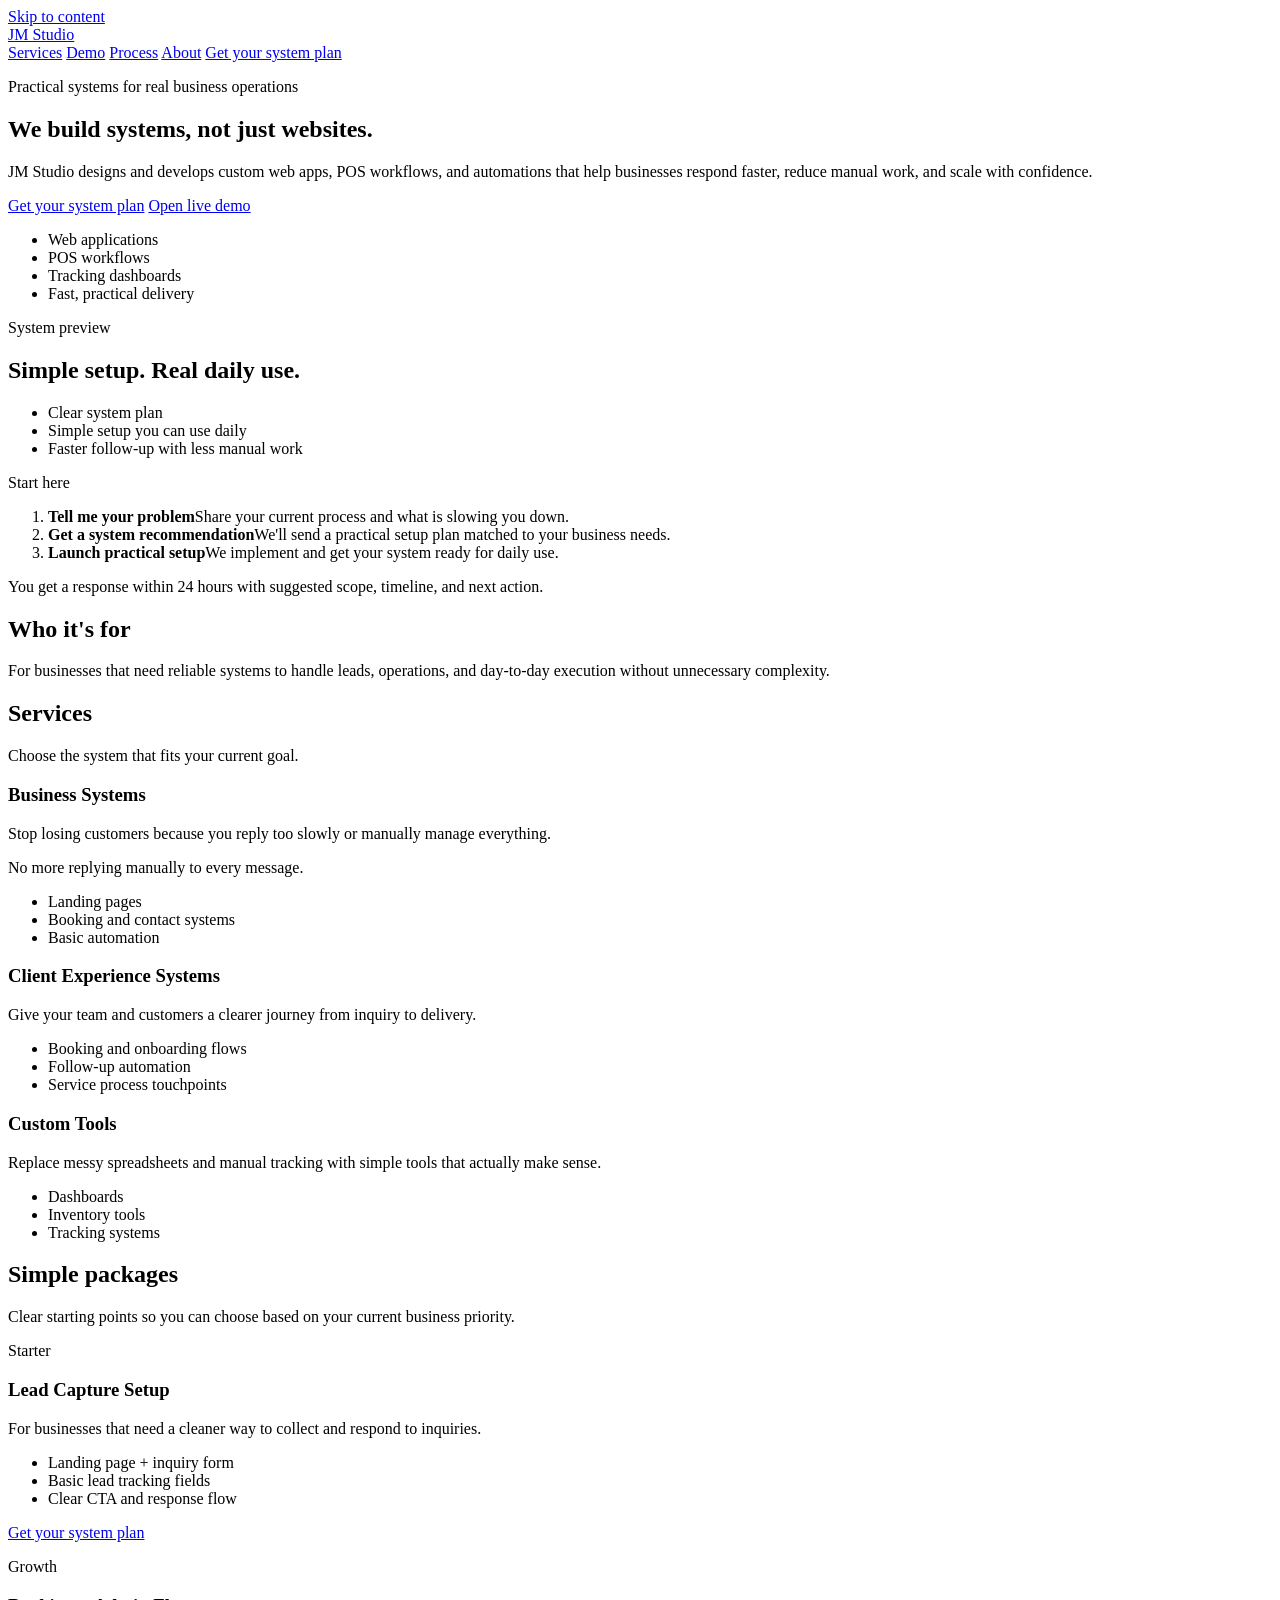
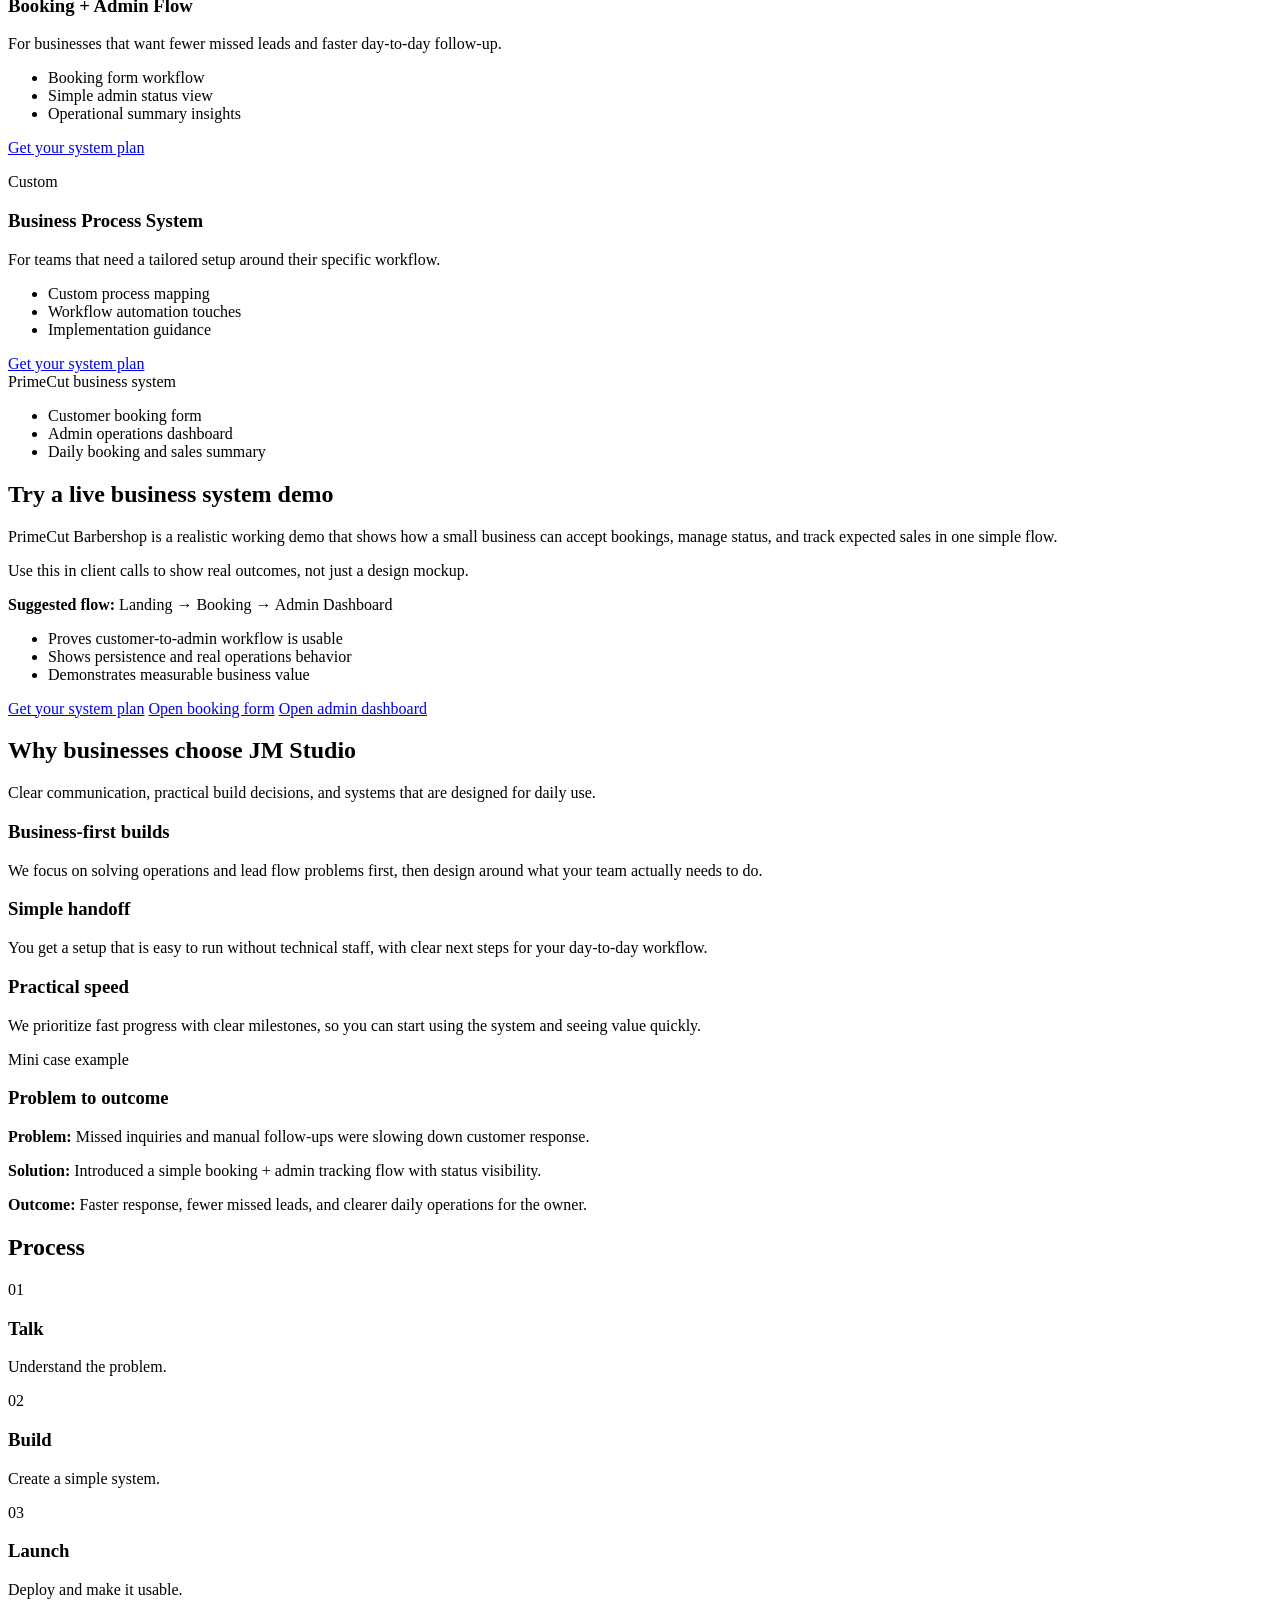
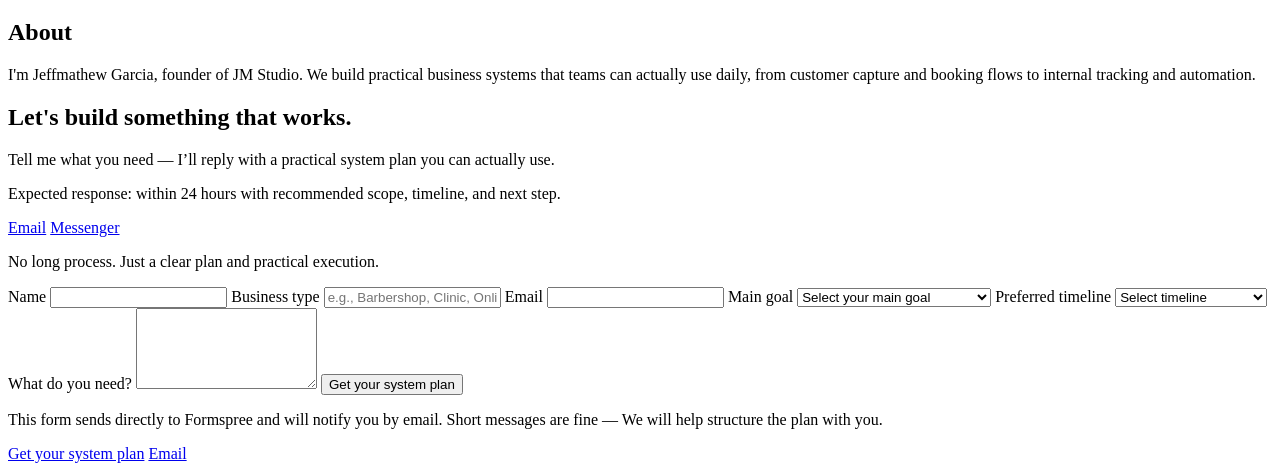
==== index.html @ 3ea0deb8 "Set up initial structure for JM Studio site" ====
<!doctype html>
<html lang="en">
<head>
  <meta charset="utf-8">
  <meta name="viewport" content="width=device-width, initial-scale=1">
  <meta name="description" content="JM Studio builds practical web systems, POS workflows, and automation tools for growing businesses.">
  <meta name="robots" content="index,follow">
  <meta name="author" content="Jeffmathew Garcia">
  <meta name="theme-color" content="#0f172a">
  <link rel="canonical" href="https://jmstudiodev.netlify.app/">
  <meta property="og:type" content="website">
  <meta property="og:site_name" content="JM Studio">
  <meta property="og:title" content="JM Studio | Systems That Scale With Your Business">
  <meta property="og:description" content="Practical web systems, POS workflows, and automation tools for growing businesses.">
  <meta property="og:url" content="https://jmstudiodev.netlify.app/">
  <meta name="twitter:card" content="summary_large_image">
  <meta name="twitter:title" content="JM Studio | Systems That Scale With Your Business">
  <meta name="twitter:description" content="Practical web systems, POS workflows, and automation tools for growing businesses.">
  <meta name="twitter:url" content="https://jmstudiodev.netlify.app/">
  <title>JM Studio | Systems That Scale With Your Business</title>
  <link rel="preconnect" href="https://fonts.googleapis.com">
  <link rel="preconnect" href="https://fonts.gstatic.com" crossorigin>
  <link href="https://fonts.googleapis.com/css2?family=Inter:wght@400;500;600;700;800&display=swap" rel="stylesheet">
  <link rel="stylesheet" href="assets/css/styles.css">
</head>
<body>
  <a class="skip-link" href="#main-content">Skip to content</a>

  <header class="site-header" id="top">
    <div class="container nav-wrap">
      <a class="brand" href="#top" aria-label="JM Studio home">JM Studio</a>
      <nav class="main-nav" aria-label="Main navigation">
        <a href="#services">Services</a>
        <a href="#demo">Demo</a>
        <a href="#process">Process</a>
        <a href="#about">About</a>
        <a href="#contact" class="btn btn-small">Get your system plan</a>
      </nav>
    </div>
  </header>

  <main id="main-content">
    <section class="hero section">
      <div class="container hero-grid hero-emphasis">
        <div class="hero-copy reveal">
          <p class="eyebrow">Practical systems for real business operations</p>
          <h1>We build systems, not just websites.</h1>
          <p class="lead">JM Studio designs and develops custom web apps, POS workflows, and automations that help businesses respond faster, reduce manual work, and scale with confidence.</p>
          <div class="hero-actions">
            <a href="#contact" class="btn">Get your system plan</a>
            <a href="primecut-demo/index.html?src=hero_demo" class="btn btn-ghost">Open live demo</a>
          </div>
          <ul class="trust-strip" aria-label="Core delivery strengths">
            <li>Web applications</li>
            <li>POS workflows</li>
            <li>Tracking dashboards</li>
            <li>Fast, practical delivery</li>
          </ul>
        </div>
        <aside class="hero-note reveal" aria-label="Business system preview">
          <p class="panel-label">System preview</p>
          <h2>Simple setup. Real daily use.</h2>
          <div class="mock-window">
            <span class="dot"></span>
            <span class="dot"></span>
            <span class="dot"></span>
            <div class="mock-row"></div>
            <div class="mock-row short"></div>
            <div class="mock-grid">
              <div></div>
              <div></div>
              <div></div>
            </div>
          </div>
          <ul>
            <li>Clear system plan</li>
            <li>Simple setup you can use daily</li>
            <li>Faster follow-up with less manual work</li>
          </ul>
        </aside>
      </div>
    </section>

    <section class="section start-strip-section">
      <div class="container">
        <div class="start-strip reveal" aria-label="Start here conversion flow">
          <p class="panel-label">Start here</p>
          <ol class="start-steps">
            <li><strong>Tell me your problem</strong><span>Share your current process and what is slowing you down.</span></li>
            <li><strong>Get a system recommendation</strong><span>We&apos;ll send a practical setup plan matched to your business needs.</span></li>
            <li><strong>Launch practical setup</strong><span>We implement and get your system ready for daily use.</span></li>
          </ol>
          <p class="start-note">You get a response within 24 hours with suggested scope, timeline, and next action.</p>
        </div>
      </div>
    </section>

    <section class="section muted reveal" id="who-for">
      <div class="container narrow">
        <h2>Who it&apos;s for</h2>
        <p>For businesses that need reliable systems to handle leads, operations, and day-to-day execution without unnecessary complexity.</p>
      </div>
    </section>

    <section class="section" id="services">
      <div class="container">
        <h2 class="section-title reveal">Services</h2>
        <p class="section-intro reveal">Choose the system that fits your current goal.</p>
        <div class="card-grid">
          <article class="card reveal">
            <h3>Business Systems</h3>
            <p>Stop losing customers because you reply too slowly or manually manage everything.</p>
            <p>No more replying manually to every message.</p>
            <ul>
              <li>Landing pages</li>
              <li>Booking and contact systems</li>
              <li>Basic automation</li>
            </ul>
          </article>
          <article class="card reveal">
            <h3>Client Experience Systems</h3>
            <p>Give your team and customers a clearer journey from inquiry to delivery.</p>
            <ul>
              <li>Booking and onboarding flows</li>
              <li>Follow-up automation</li>
              <li>Service process touchpoints</li>
            </ul>
          </article>
          <article class="card reveal">
            <h3>Custom Tools</h3>
            <p>Replace messy spreadsheets and manual tracking with simple tools that actually make sense.</p>
            <ul>
              <li>Dashboards</li>
              <li>Inventory tools</li>
              <li>Tracking systems</li>
            </ul>
          </article>
        </div>
      </div>
    </section>

    <section class="section muted" id="packages">
      <div class="container">
        <h2 class="section-title reveal">Simple packages</h2>
        <p class="section-intro reveal">Clear starting points so you can choose based on your current business priority.</p>
        <div class="package-grid">
          <article class="package-card reveal">
            <p class="panel-label">Starter</p>
            <h3>Lead Capture Setup</h3>
            <p class="package-desc">For businesses that need a cleaner way to collect and respond to inquiries.</p>
            <ul>
              <li>Landing page + inquiry form</li>
              <li>Basic lead tracking fields</li>
              <li>Clear CTA and response flow</li>
            </ul>
            <a href="#contact" class="btn btn-small">Get your system plan</a>
          </article>
          <article class="package-card package-featured reveal">
            <p class="panel-label">Growth</p>
            <h3>Booking + Admin Flow</h3>
            <p class="package-desc">For businesses that want fewer missed leads and faster day-to-day follow-up.</p>
            <ul>
              <li>Booking form workflow</li>
              <li>Simple admin status view</li>
              <li>Operational summary insights</li>
            </ul>
            <a href="#contact" class="btn btn-small">Get your system plan</a>
          </article>
          <article class="package-card reveal">
            <p class="panel-label">Custom</p>
            <h3>Business Process System</h3>
            <p class="package-desc">For teams that need a tailored setup around their specific workflow.</p>
            <ul>
              <li>Custom process mapping</li>
              <li>Workflow automation touches</li>
              <li>Implementation guidance</li>
            </ul>
            <a href="#contact" class="btn btn-small">Get your system plan</a>
          </article>
        </div>
      </div>
    </section>

    <section class="section muted" id="demo">
      <div class="container demo-wrap reveal">
        <div class="demo-media" role="img" aria-label="PrimeCut Barbershop demo system preview">
          <div class="demo-top">
            <span></span>
            <span></span>
            <span></span>
          </div>
          <span>PrimeCut business system</span>
          <ul class="demo-points">
            <li>Customer booking form</li>
            <li>Admin operations dashboard</li>
            <li>Daily booking and sales summary</li>
          </ul>
        </div>
        <div class="demo-copy">
          <h2>Try a live business system demo</h2>
          <p>PrimeCut Barbershop is a realistic working demo that shows how a small business can accept bookings, manage status, and track expected sales in one simple flow.</p>
          <p class="demo-caption">Use this in client calls to show real outcomes, not just a design mockup.</p>
          <p class="demo-flow"><strong>Suggested flow:</strong> Landing &rarr; Booking &rarr; Admin Dashboard</p>
          <ul class="demo-proves">
            <li>Proves customer-to-admin workflow is usable</li>
            <li>Shows persistence and real operations behavior</li>
            <li>Demonstrates measurable business value</li>
          </ul>
          <div class="demo-actions">
            <a href="index.html?src=demo_section#contact" class="btn btn-small">Get your system plan</a>
            <a href="primecut-demo/booking.html?src=demo_section" class="btn btn-small btn-ghost">Open booking form</a>
            <a href="primecut-demo/admin.html?src=demo_section" class="btn btn-small btn-ghost">Open admin dashboard</a>
          </div>
        </div>
      </div>
    </section>

    <section class="section" id="credibility">
      <div class="container">
        <h2 class="section-title reveal">Why businesses choose JM Studio</h2>
        <p class="section-intro reveal">Clear communication, practical build decisions, and systems that are designed for daily use.</p>
        <div class="proof-grid">
          <article class="proof-card reveal">
            <h3>Business-first builds</h3>
            <p>We focus on solving operations and lead flow problems first, then design around what your team actually needs to do.</p>
          </article>
          <article class="proof-card reveal">
            <h3>Simple handoff</h3>
            <p>You get a setup that is easy to run without technical staff, with clear next steps for your day-to-day workflow.</p>
          </article>
          <article class="proof-card reveal">
            <h3>Practical speed</h3>
            <p>We prioritize fast progress with clear milestones, so you can start using the system and seeing value quickly.</p>
          </article>
        </div>
        <article class="case-block reveal" aria-label="Mini case-style example">
          <p class="panel-label">Mini case example</p>
          <h3>Problem to outcome</h3>
          <p><strong>Problem:</strong> Missed inquiries and manual follow-ups were slowing down customer response.</p>
          <p><strong>Solution:</strong> Introduced a simple booking + admin tracking flow with status visibility.</p>
          <p><strong>Outcome:</strong> Faster response, fewer missed leads, and clearer daily operations for the owner.</p>
        </article>
      </div>
    </section>

    <section class="section" id="process">
      <div class="container">
        <h2 class="section-title reveal">Process</h2>
        <div class="step-grid">
          <article class="step reveal">
            <span class="step-num">01</span>
            <h3>Talk</h3>
            <p>Understand the problem.</p>
          </article>
          <article class="step reveal">
            <span class="step-num">02</span>
            <h3>Build</h3>
            <p>Create a simple system.</p>
          </article>
          <article class="step reveal">
            <span class="step-num">03</span>
            <h3>Launch</h3>
            <p>Deploy and make it usable.</p>
          </article>
        </div>
      </div>
    </section>

    <section class="section muted reveal" id="about">
      <div class="container narrow">
        <h2>About</h2>
        <p>I&apos;m Jeffmathew Garcia, founder of JM Studio. We build practical business systems that teams can actually use daily, from customer capture and booking flows to internal tracking and automation.</p>
      </div>
    </section>

    <section class="section cta-section" id="contact">
      <div class="container contact-wrap reveal">
        <div class="contact-copy">
          <h2>Let&apos;s build something that works.</h2>
          <p>Tell me what you need — I’ll reply with a practical system plan you can actually use.</p>
          <p class="response-note">Expected response: within 24 hours with recommended scope, timeline, and next step.</p>
          <div class="quick-links">
            <a href="mailto:jmstudiohq@gmail.com" class="quick-link">Email</a>
            <!-- Replace with your actual Messenger username if needed -->
            <a href="https://m.me/jepmachu" target="_blank" rel="noopener noreferrer" class="quick-link">Messenger</a>
          </div>
          <p class="contact-trust">No long process. Just a clear plan and practical execution.</p>
        </div>
        <form class="contact-form" action="https://formspree.io/f/mdayprkg" method="POST">
          <label for="name">Name</label>
          <input id="name" name="name" type="text" required>

          <label for="business-type">Business type</label>
          <input id="business-type" name="business_type" type="text" placeholder="e.g., Barbershop, Clinic, Online Store" required>

          <label for="email">Email</label>
          <input id="email" name="email" type="email" required>

          <label for="main-goal">Main goal</label>
          <select id="main-goal" name="main_goal" required>
            <option value="">Select your main goal</option>
            <option value="Get more bookings">Get more bookings</option>
            <option value="Faster follow-up">Faster follow-up</option>
            <option value="Track operations">Track operations</option>
            <option value="Need advice">Need advice on what to build</option>
          </select>

          <label for="timeline">Preferred timeline</label>
          <select id="timeline" name="preferred_timeline" required>
            <option value="">Select timeline</option>
            <option value="ASAP">ASAP</option>
            <option value="Within 2 weeks">Within 2 weeks</option>
            <option value="Within 1 month">Within 1 month</option>
            <option value="Just exploring">Just exploring for now</option>
          </select>

          <label for="message">What do you need?</label>
          <textarea id="message" name="message" rows="5" required></textarea>

          <input type="hidden" name="_subject" value="New website inquiry from JM Studio">
          <input type="hidden" name="lead_source" value="website_main">
          <input type="hidden" name="page_variant" value="conversion_quick_win_v1">
          <input type="hidden" name="referrer" id="referrer-field" value="">
          <input type="hidden" name="landing_path" id="landing-path-field" value="">
          <input type="hidden" name="campaign_source" id="campaign-source-field" value="">

          <button type="submit" class="btn">Get your system plan</button>
          <p class="form-note">This form sends directly to Formspree and will notify you by email. Short messages are fine — We will help structure the plan with you.</p>
        </form>
      </div>
    </section>
  </main>

  <div class="mobile-cta" aria-label="Quick contact actions">
    <a href="index.html?src=mobile_cta#contact" class="btn btn-small">Get your system plan</a>
    <a href="mailto:jmstudiohq@gmail.com" class="btn btn-small btn-ghost">Email</a>
  </div>

  <script src="assets/js/main.js"></script>
</body>
</html>
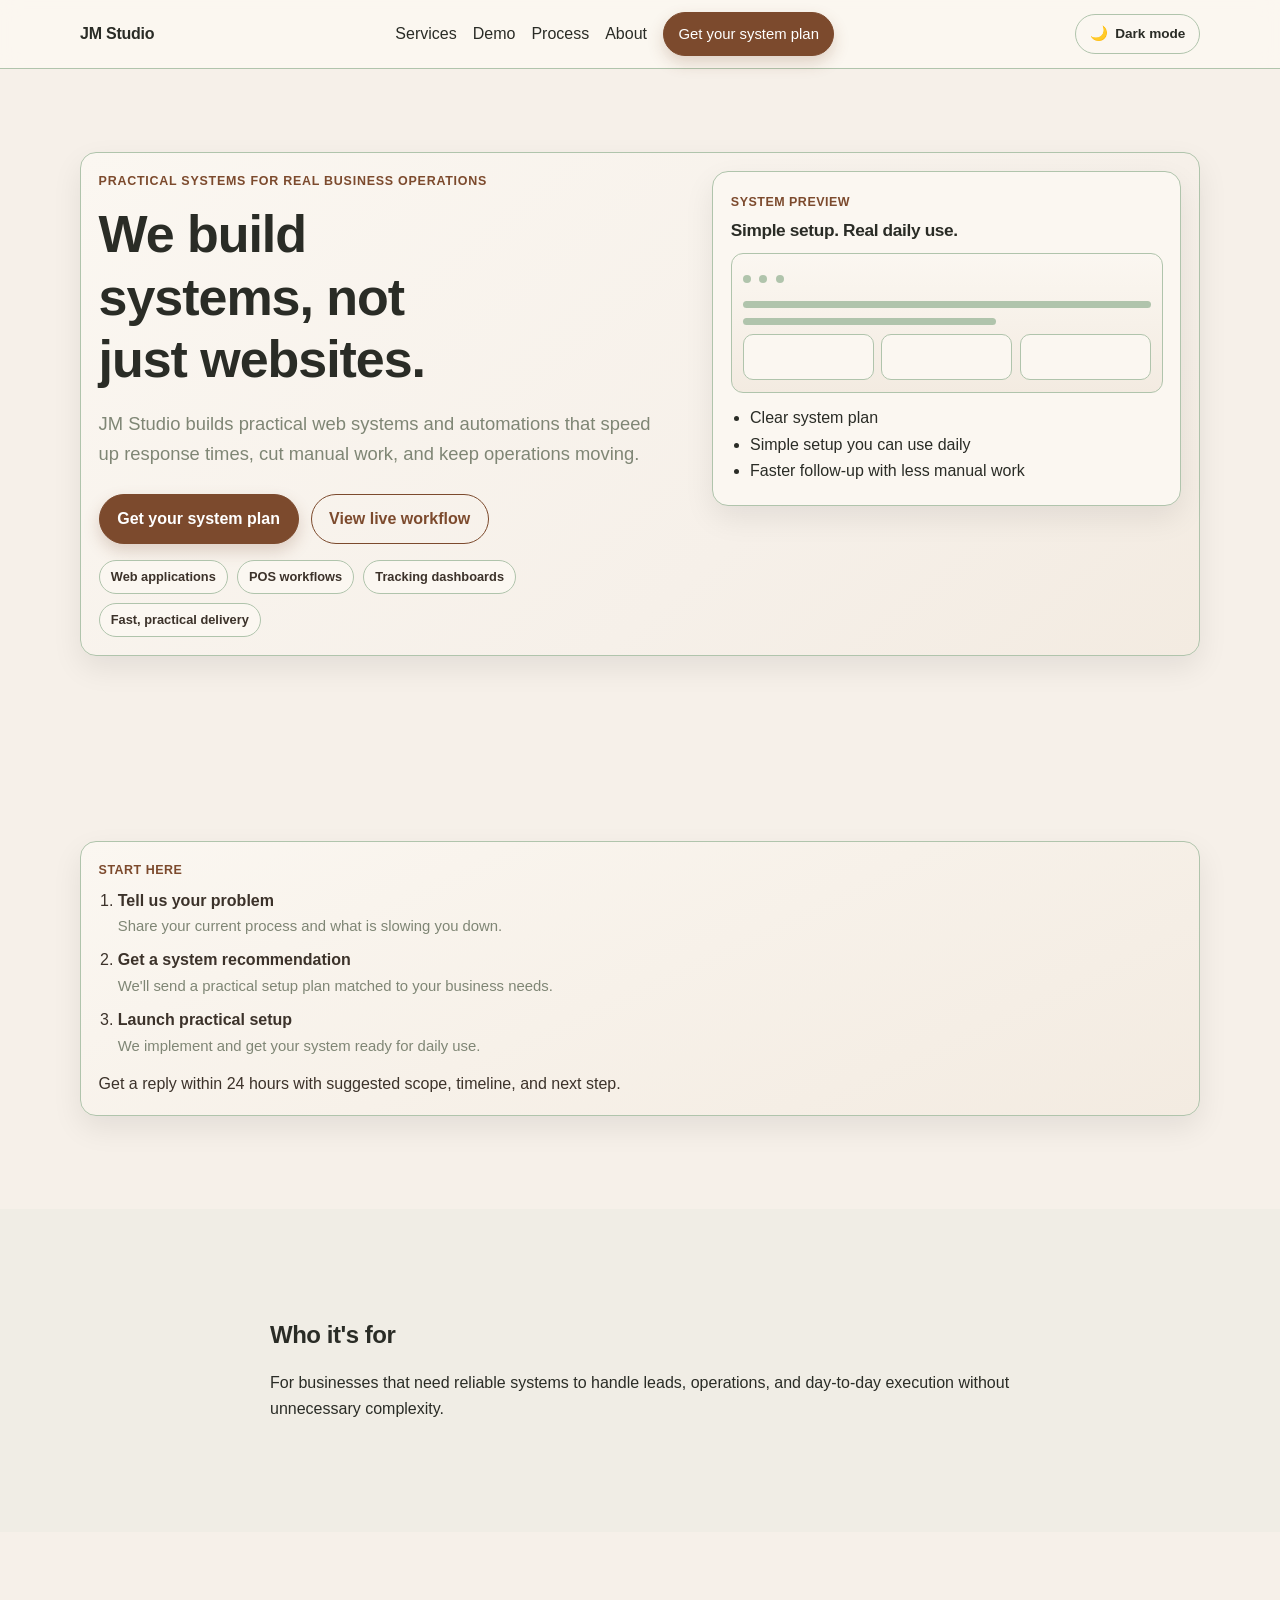
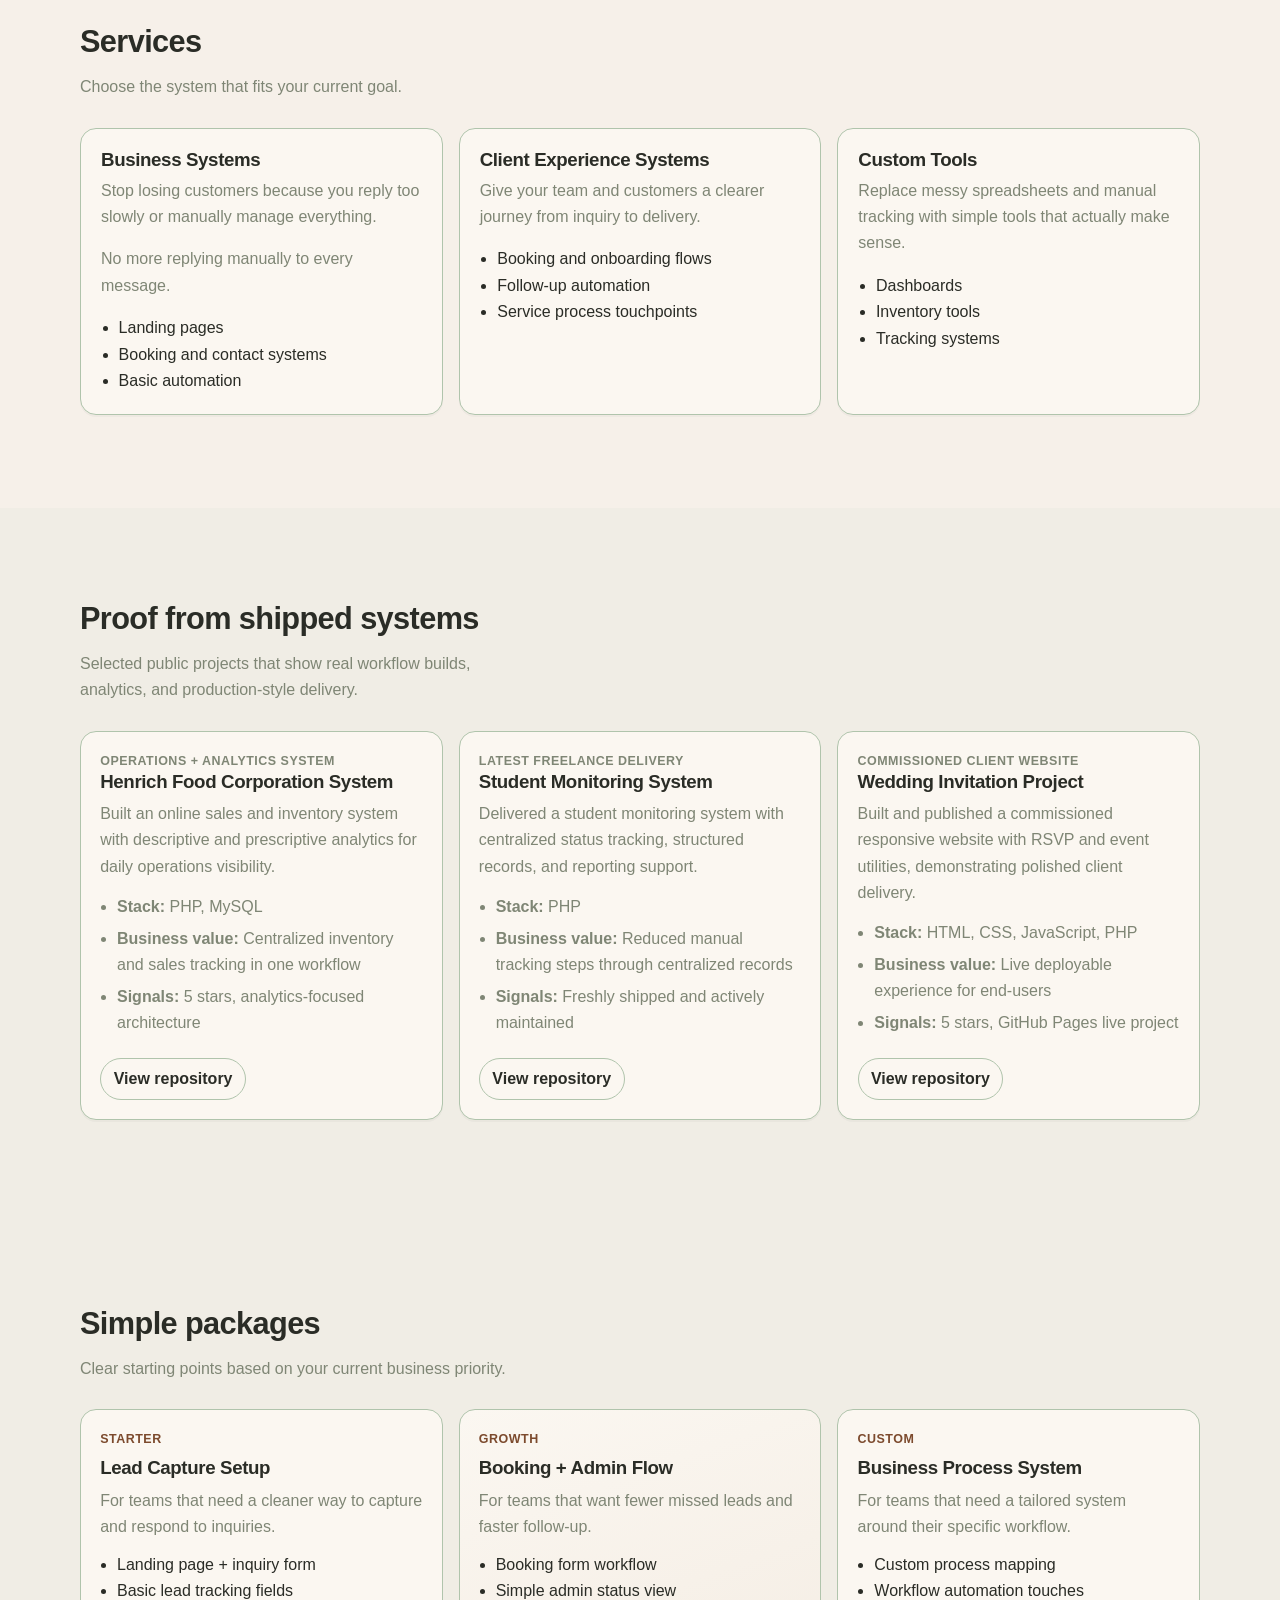
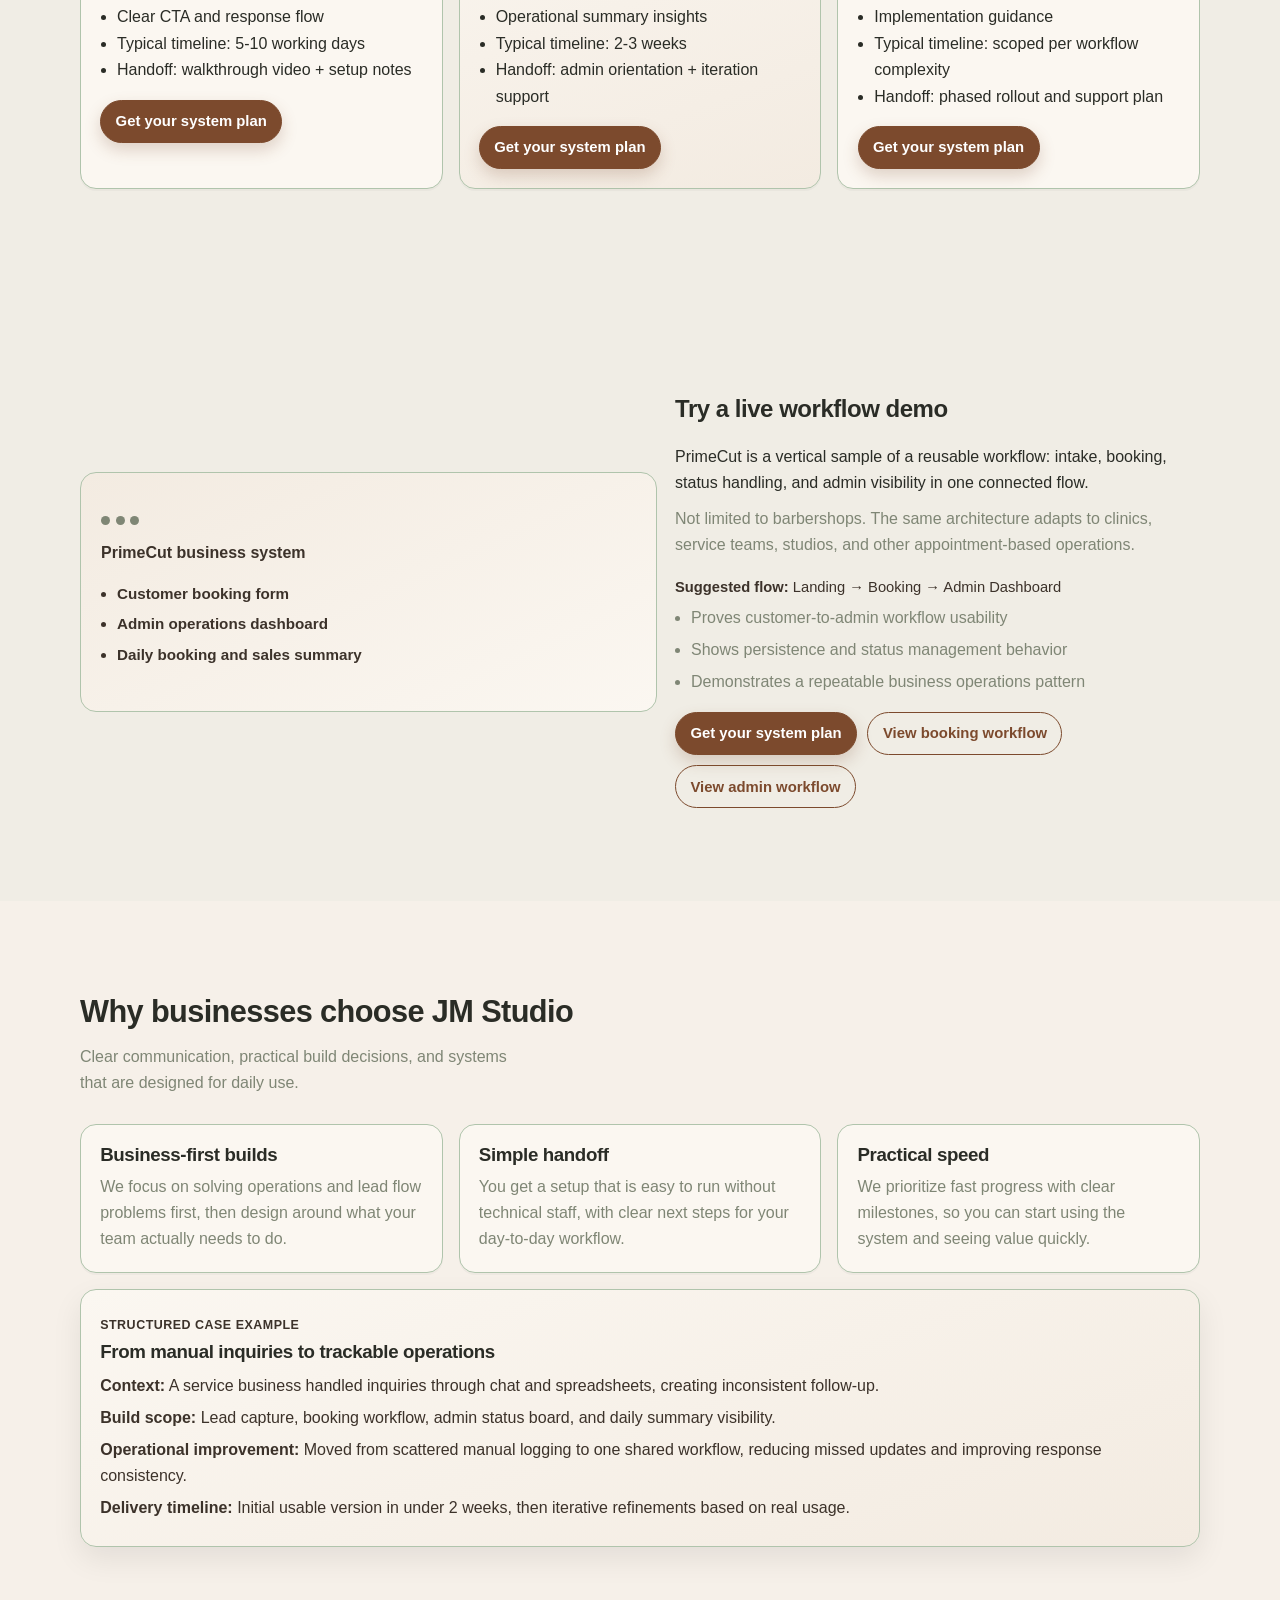
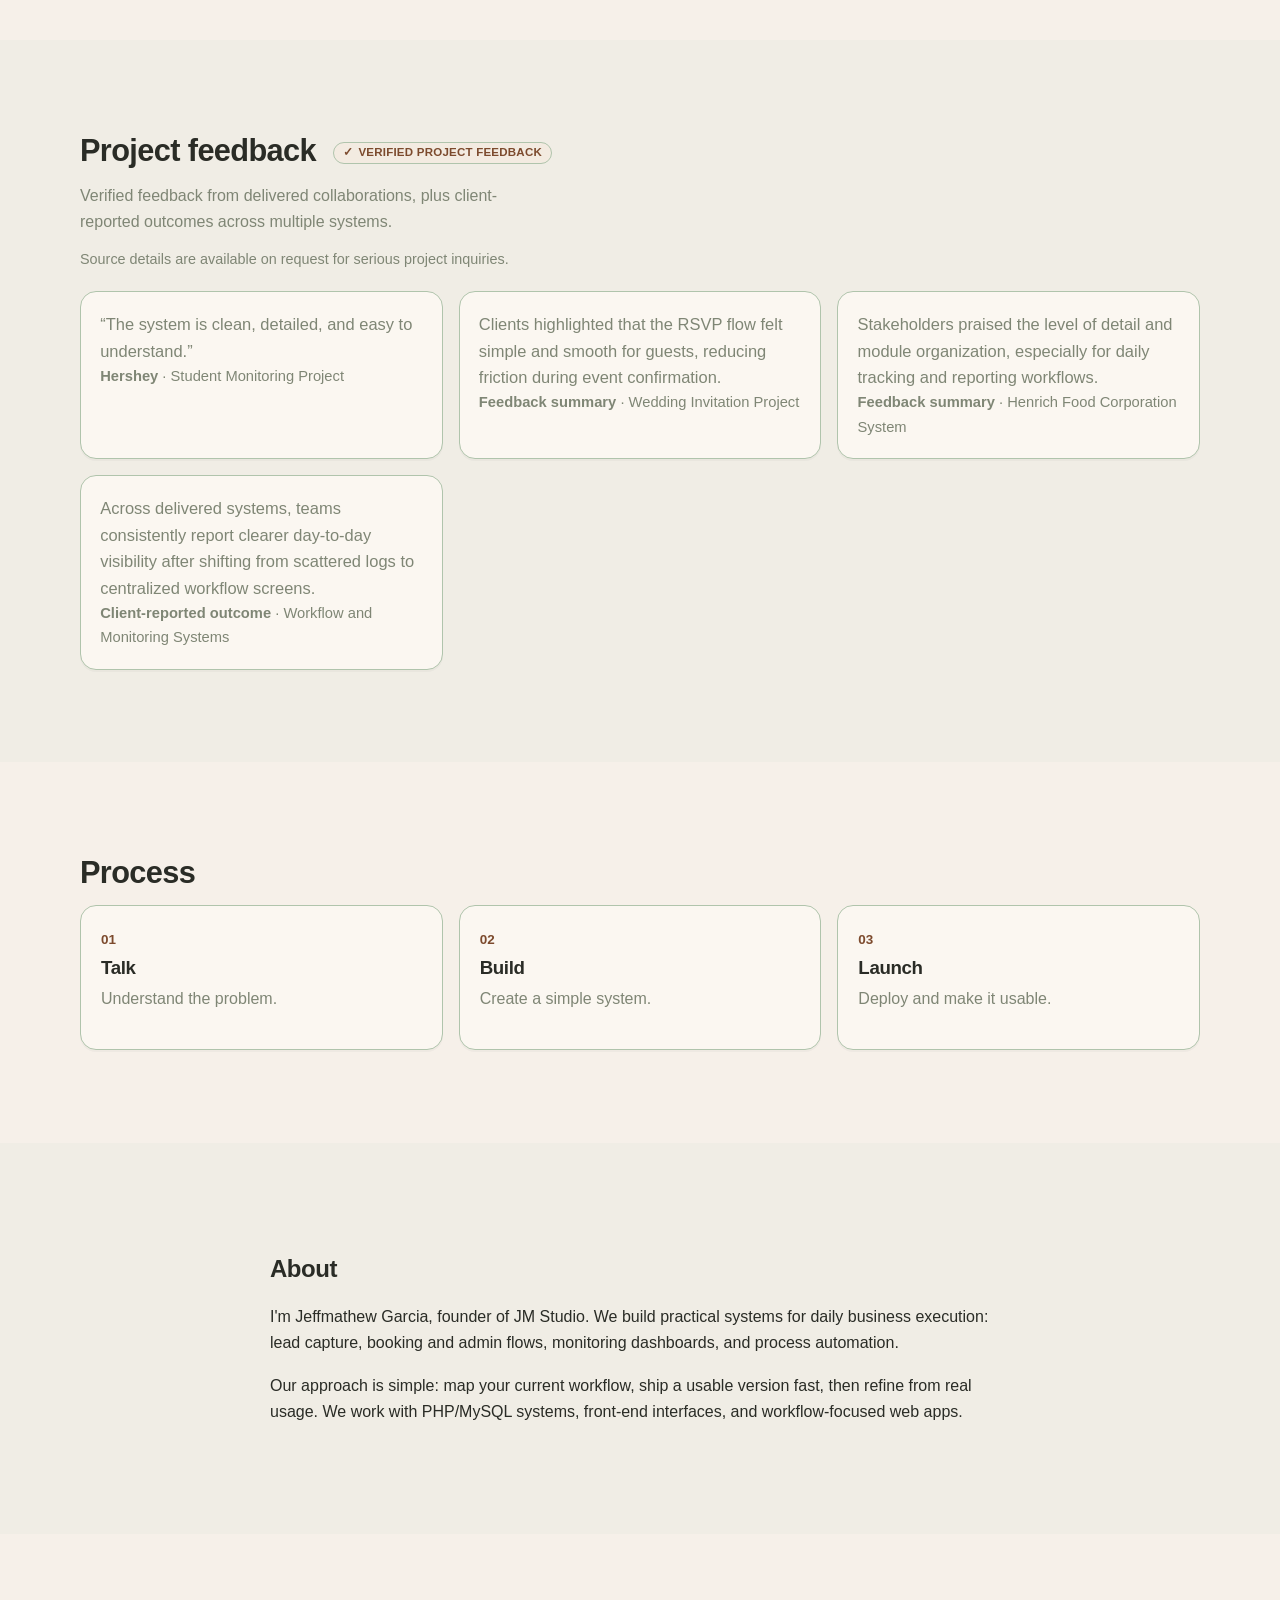
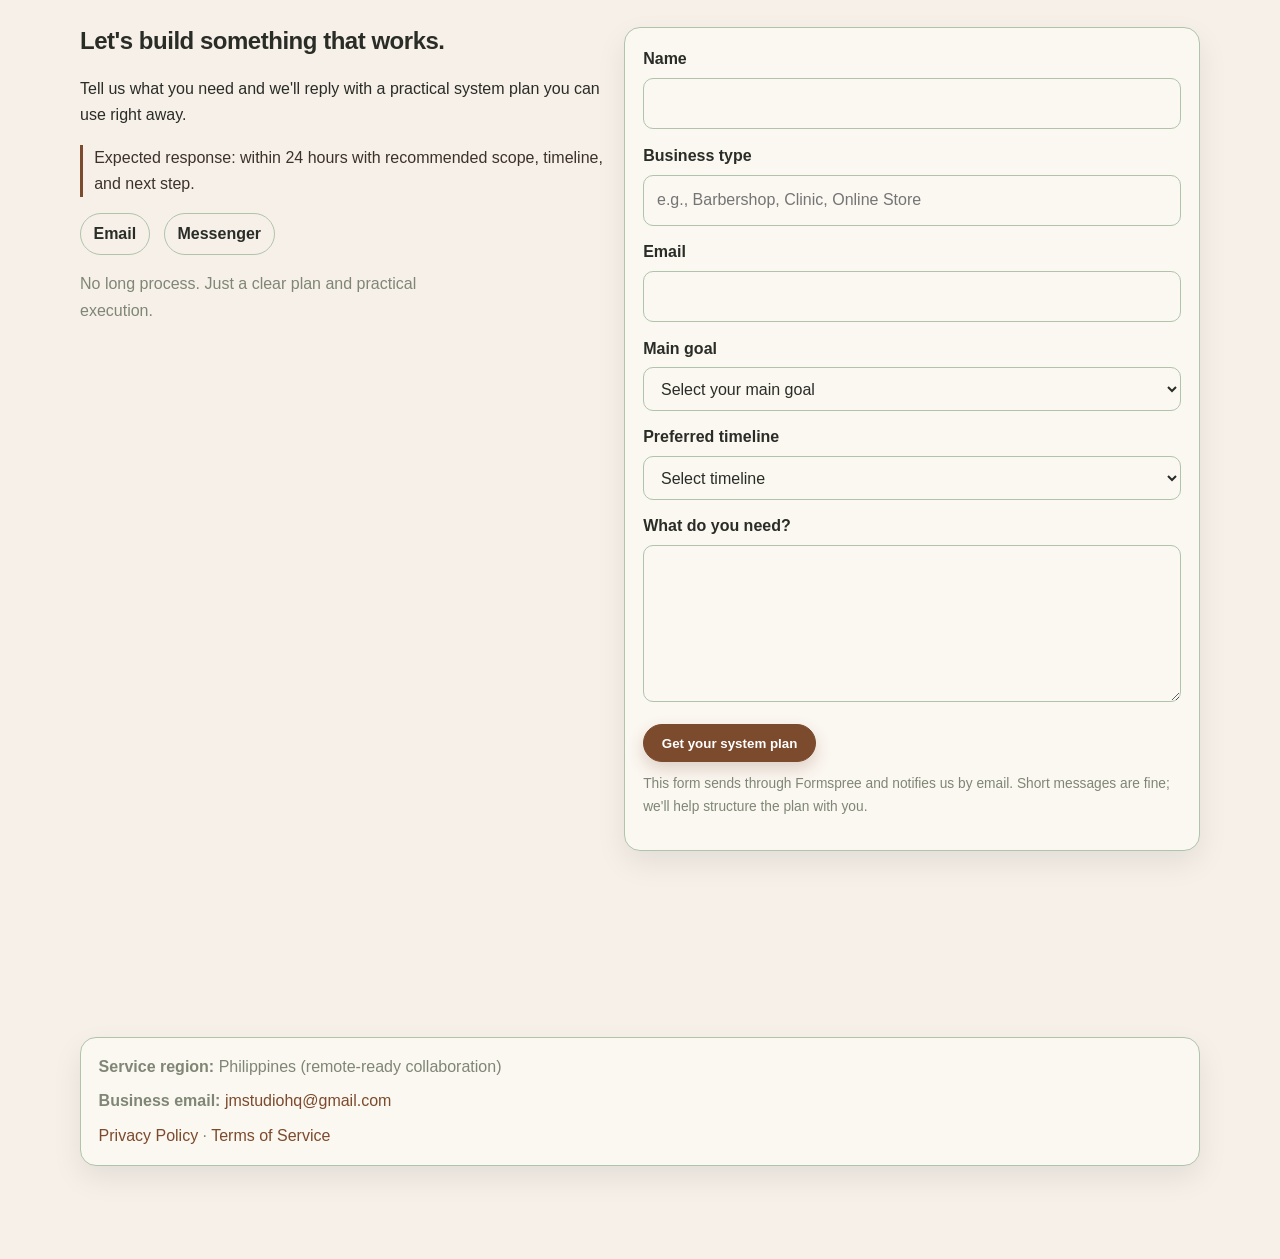
==== commit dff5b7d8: "Upgrade JM Studio credibility, theme polish, and trust signals. This updates site messaging and proo" ====
--- a/index.html
+++ b/index.html
@@ -13,10 +13,16 @@
   <meta property="og:title" content="JM Studio | Systems That Scale With Your Business">
   <meta property="og:description" content="Practical web systems, POS workflows, and automation tools for growing businesses.">
   <meta property="og:url" content="https://jmstudiodev.netlify.app/">
+  <meta property="og:image" content="https://jmstudiodev.netlify.app/assets/jmstudio-og-image.png">
+  <meta property="og:image:secure_url" content="https://jmstudiodev.netlify.app/assets/jmstudio-og-image.png">
+  <meta property="og:image:width" content="1200">
+  <meta property="og:image:height" content="630">
+  <meta property="og:image:alt" content="JM Studio social preview banner">
   <meta name="twitter:card" content="summary_large_image">
   <meta name="twitter:title" content="JM Studio | Systems That Scale With Your Business">
   <meta name="twitter:description" content="Practical web systems, POS workflows, and automation tools for growing businesses.">
   <meta name="twitter:url" content="https://jmstudiodev.netlify.app/">
+  <meta name="twitter:image" content="https://jmstudiodev.netlify.app/assets/jmstudio-og-image.png">
   <title>JM Studio | Systems That Scale With Your Business</title>
   <link rel="preconnect" href="https://fonts.googleapis.com">
   <link rel="preconnect" href="https://fonts.gstatic.com" crossorigin>
@@ -36,6 +42,7 @@
         <a href="#about">About</a>
         <a href="#contact" class="btn btn-small">Get your system plan</a>
       </nav>
+      <button class="theme-toggle" type="button" data-theme-toggle aria-label="Toggle color theme" aria-pressed="false">Dark mode</button>
     </div>
   </header>
 
@@ -45,10 +52,10 @@
         <div class="hero-copy reveal">
           <p class="eyebrow">Practical systems for real business operations</p>
           <h1>We build systems, not just websites.</h1>
-          <p class="lead">JM Studio designs and develops custom web apps, POS workflows, and automations that help businesses respond faster, reduce manual work, and scale with confidence.</p>
+          <p class="lead">JM Studio builds practical web systems and automations that speed up response times, cut manual work, and keep operations moving.</p>
           <div class="hero-actions">
             <a href="#contact" class="btn">Get your system plan</a>
-            <a href="primecut-demo/index.html?src=hero_demo" class="btn btn-ghost">Open live demo</a>
+            <a href="primecut-demo/index.html?src=hero_demo" class="btn btn-ghost">View live workflow</a>
           </div>
           <ul class="trust-strip" aria-label="Core delivery strengths">
             <li>Web applications</li>
@@ -86,11 +93,11 @@
         <div class="start-strip reveal" aria-label="Start here conversion flow">
           <p class="panel-label">Start here</p>
           <ol class="start-steps">
-            <li><strong>Tell me your problem</strong><span>Share your current process and what is slowing you down.</span></li>
+            <li><strong>Tell us your problem</strong><span>Share your current process and what is slowing you down.</span></li>
             <li><strong>Get a system recommendation</strong><span>We&apos;ll send a practical setup plan matched to your business needs.</span></li>
             <li><strong>Launch practical setup</strong><span>We implement and get your system ready for daily use.</span></li>
           </ol>
-          <p class="start-note">You get a response within 24 hours with suggested scope, timeline, and next action.</p>
+          <p class="start-note">Get a reply within 24 hours with suggested scope, timeline, and next step.</p>
         </div>
       </div>
     </section>
@@ -139,41 +146,89 @@
       </div>
     </section>
 
+    <section class="section muted" id="proof">
+      <div class="container">
+        <h2 class="section-title reveal">Proof from shipped systems</h2>
+        <p class="section-intro reveal">Selected public projects that show real workflow builds, analytics, and production-style delivery.</p>
+        <div class="proof-grid">
+          <article class="proof-card reveal">
+            <p class="panel-label">Operations + analytics system</p>
+            <h3>Henrich Food Corporation System</h3>
+            <p>Built an online sales and inventory system with descriptive and prescriptive analytics for daily operations visibility.</p>
+            <ul class="proof-list">
+              <li><strong>Stack:</strong> PHP, MySQL</li>
+              <li><strong>Business value:</strong> Centralized inventory and sales tracking in one workflow</li>
+              <li><strong>Signals:</strong> 5 stars, analytics-focused architecture</li>
+            </ul>
+            <a href="https://github.com/Shin-da/henrich-food-corporation-system" target="_blank" rel="noopener noreferrer" class="quick-link">View repository</a>
+          </article>
+          <article class="proof-card reveal">
+            <p class="panel-label">Latest freelance delivery</p>
+            <h3>Student Monitoring System</h3>
+            <p>Delivered a student monitoring system with centralized status tracking, structured records, and reporting support.</p>
+            <ul class="proof-list">
+              <li><strong>Stack:</strong> PHP</li>
+              <li><strong>Business value:</strong> Reduced manual tracking steps through centralized records</li>
+              <li><strong>Signals:</strong> Freshly shipped and actively maintained</li>
+            </ul>
+            <a href="https://github.com/Shin-da/student-monitoring" target="_blank" rel="noopener noreferrer" class="quick-link">View repository</a>
+          </article>
+          <article class="proof-card reveal">
+            <p class="panel-label">Commissioned client website</p>
+            <h3>Wedding Invitation Project</h3>
+            <p>Built and published a commissioned responsive website with RSVP and event utilities, demonstrating polished client delivery.</p>
+            <ul class="proof-list">
+              <li><strong>Stack:</strong> HTML, CSS, JavaScript, PHP</li>
+              <li><strong>Business value:</strong> Live deployable experience for end-users</li>
+              <li><strong>Signals:</strong> 5 stars, GitHub Pages live project</li>
+            </ul>
+            <a href="https://github.com/Shin-da/wedding-invitation" target="_blank" rel="noopener noreferrer" class="quick-link">View repository</a>
+          </article>
+        </div>
+      </div>
+    </section>
+
     <section class="section muted" id="packages">
       <div class="container">
         <h2 class="section-title reveal">Simple packages</h2>
-        <p class="section-intro reveal">Clear starting points so you can choose based on your current business priority.</p>
+        <p class="section-intro reveal">Clear starting points based on your current business priority.</p>
         <div class="package-grid">
           <article class="package-card reveal">
             <p class="panel-label">Starter</p>
             <h3>Lead Capture Setup</h3>
-            <p class="package-desc">For businesses that need a cleaner way to collect and respond to inquiries.</p>
+            <p class="package-desc">For teams that need a cleaner way to capture and respond to inquiries.</p>
             <ul>
               <li>Landing page + inquiry form</li>
               <li>Basic lead tracking fields</li>
               <li>Clear CTA and response flow</li>
+              <li>Typical timeline: 5-10 working days</li>
+              <li>Handoff: walkthrough video + setup notes</li>
             </ul>
             <a href="#contact" class="btn btn-small">Get your system plan</a>
           </article>
           <article class="package-card package-featured reveal">
             <p class="panel-label">Growth</p>
             <h3>Booking + Admin Flow</h3>
-            <p class="package-desc">For businesses that want fewer missed leads and faster day-to-day follow-up.</p>
+            <p class="package-desc">For teams that want fewer missed leads and faster follow-up.</p>
             <ul>
               <li>Booking form workflow</li>
               <li>Simple admin status view</li>
               <li>Operational summary insights</li>
+              <li>Typical timeline: 2-3 weeks</li>
+              <li>Handoff: admin orientation + iteration support</li>
             </ul>
             <a href="#contact" class="btn btn-small">Get your system plan</a>
           </article>
           <article class="package-card reveal">
             <p class="panel-label">Custom</p>
             <h3>Business Process System</h3>
-            <p class="package-desc">For teams that need a tailored setup around their specific workflow.</p>
+            <p class="package-desc">For teams that need a tailored system around their specific workflow.</p>
             <ul>
               <li>Custom process mapping</li>
               <li>Workflow automation touches</li>
               <li>Implementation guidance</li>
+              <li>Typical timeline: scoped per workflow complexity</li>
+              <li>Handoff: phased rollout and support plan</li>
             </ul>
             <a href="#contact" class="btn btn-small">Get your system plan</a>
           </article>
@@ -197,19 +252,19 @@
           </ul>
         </div>
         <div class="demo-copy">
-          <h2>Try a live business system demo</h2>
-          <p>PrimeCut Barbershop is a realistic working demo that shows how a small business can accept bookings, manage status, and track expected sales in one simple flow.</p>
-          <p class="demo-caption">Use this in client calls to show real outcomes, not just a design mockup.</p>
+          <h2>Try a live workflow demo</h2>
+          <p>PrimeCut is a vertical sample of a reusable workflow: intake, booking, status handling, and admin visibility in one connected flow.</p>
+          <p class="demo-caption">Not limited to barbershops. The same architecture adapts to clinics, service teams, studios, and other appointment-based operations.</p>
           <p class="demo-flow"><strong>Suggested flow:</strong> Landing &rarr; Booking &rarr; Admin Dashboard</p>
           <ul class="demo-proves">
-            <li>Proves customer-to-admin workflow is usable</li>
-            <li>Shows persistence and real operations behavior</li>
-            <li>Demonstrates measurable business value</li>
+            <li>Proves customer-to-admin workflow usability</li>
+            <li>Shows persistence and status management behavior</li>
+            <li>Demonstrates a repeatable business operations pattern</li>
           </ul>
           <div class="demo-actions">
             <a href="index.html?src=demo_section#contact" class="btn btn-small">Get your system plan</a>
-            <a href="primecut-demo/booking.html?src=demo_section" class="btn btn-small btn-ghost">Open booking form</a>
-            <a href="primecut-demo/admin.html?src=demo_section" class="btn btn-small btn-ghost">Open admin dashboard</a>
+            <a href="primecut-demo/booking.html?src=demo_section" class="btn btn-small btn-ghost">View booking workflow</a>
+            <a href="primecut-demo/admin.html?src=demo_section" class="btn btn-small btn-ghost">View admin workflow</a>
           </div>
         </div>
       </div>
@@ -234,12 +289,39 @@
           </article>
         </div>
         <article class="case-block reveal" aria-label="Mini case-style example">
-          <p class="panel-label">Mini case example</p>
-          <h3>Problem to outcome</h3>
-          <p><strong>Problem:</strong> Missed inquiries and manual follow-ups were slowing down customer response.</p>
-          <p><strong>Solution:</strong> Introduced a simple booking + admin tracking flow with status visibility.</p>
-          <p><strong>Outcome:</strong> Faster response, fewer missed leads, and clearer daily operations for the owner.</p>
+          <p class="panel-label">Structured case example</p>
+          <h3>From manual inquiries to trackable operations</h3>
+          <p><strong>Context:</strong> A service business handled inquiries through chat and spreadsheets, creating inconsistent follow-up.</p>
+          <p><strong>Build scope:</strong> Lead capture, booking workflow, admin status board, and daily summary visibility.</p>
+          <p><strong>Operational improvement:</strong> Moved from scattered manual logging to one shared workflow, reducing missed updates and improving response consistency.</p>
+          <p><strong>Delivery timeline:</strong> Initial usable version in under 2 weeks, then iterative refinements based on real usage.</p>
         </article>
+      </div>
+    </section>
+
+    <section class="section muted" id="testimonials">
+      <div class="container">
+        <h2 class="section-title reveal">Project feedback <span class="verified-badge">Verified project feedback</span></h2>
+        <p class="section-intro reveal">Verified feedback from delivered collaborations, plus client-reported outcomes across multiple systems.</p>
+        <p class="section-note reveal">Source details are available on request for serious project inquiries.</p>
+        <div class="proof-grid">
+          <article class="proof-card reveal">
+            <p class="testimonial-quote">&ldquo;The system is clean, detailed, and easy to understand.&rdquo;</p>
+            <p class="testimonial-meta"><strong>Hershey</strong> &middot; Student Monitoring Project</p>
+          </article>
+          <article class="proof-card reveal">
+            <p class="testimonial-quote">Clients highlighted that the RSVP flow felt simple and smooth for guests, reducing friction during event confirmation.</p>
+            <p class="testimonial-meta"><strong>Feedback summary</strong> &middot; Wedding Invitation Project</p>
+          </article>
+          <article class="proof-card reveal">
+            <p class="testimonial-quote">Stakeholders praised the level of detail and module organization, especially for daily tracking and reporting workflows.</p>
+            <p class="testimonial-meta"><strong>Feedback summary</strong> &middot; Henrich Food Corporation System</p>
+          </article>
+          <article class="proof-card reveal">
+            <p class="testimonial-quote">Across delivered systems, teams consistently report clearer day-to-day visibility after shifting from scattered logs to centralized workflow screens.</p>
+            <p class="testimonial-meta"><strong>Client-reported outcome</strong> &middot; Workflow and Monitoring Systems</p>
+          </article>
+        </div>
       </div>
     </section>
 
@@ -269,7 +351,8 @@
     <section class="section muted reveal" id="about">
       <div class="container narrow">
         <h2>About</h2>
-        <p>I&apos;m Jeffmathew Garcia, founder of JM Studio. We build practical business systems that teams can actually use daily, from customer capture and booking flows to internal tracking and automation.</p>
+        <p>I&apos;m Jeffmathew Garcia, founder of JM Studio. We build practical systems for daily business execution: lead capture, booking and admin flows, monitoring dashboards, and process automation.</p>
+        <p>Our approach is simple: map your current workflow, ship a usable version fast, then refine from real usage. We work with PHP/MySQL systems, front-end interfaces, and workflow-focused web apps.</p>
       </div>
     </section>
 
@@ -277,7 +360,7 @@
       <div class="container contact-wrap reveal">
         <div class="contact-copy">
           <h2>Let&apos;s build something that works.</h2>
-          <p>Tell me what you need — I’ll reply with a practical system plan you can actually use.</p>
+          <p>Tell us what you need and we&apos;ll reply with a practical system plan you can use right away.</p>
           <p class="response-note">Expected response: within 24 hours with recommended scope, timeline, and next step.</p>
           <div class="quick-links">
             <a href="mailto:jmstudiohq@gmail.com" class="quick-link">Email</a>
@@ -325,8 +408,16 @@
           <input type="hidden" name="campaign_source" id="campaign-source-field" value="">
 
           <button type="submit" class="btn">Get your system plan</button>
-          <p class="form-note">This form sends directly to Formspree and will notify you by email. Short messages are fine — We will help structure the plan with you.</p>
+          <p class="form-note">This form sends through Formspree and notifies us by email. Short messages are fine; we&apos;ll help structure the plan with you.</p>
         </form>
+      </div>
+    </section>
+
+    <section class="section trust-footer-section">
+      <div class="container trust-footer">
+        <p><strong>Service region:</strong> Philippines (remote-ready collaboration)</p>
+        <p><strong>Business email:</strong> <a href="mailto:jmstudiohq@gmail.com">jmstudiohq@gmail.com</a></p>
+        <p><a href="privacy.html">Privacy Policy</a> &middot; <a href="terms.html">Terms of Service</a></p>
       </div>
     </section>
   </main>
--- a/assets/css/styles.css
+++ b/assets/css/styles.css
@@ -0,0 +1,872 @@
+:root {
+  --bg: #f6f0e9;
+  --bg-muted: #f0ede5;
+  --text: #2a2c26;
+  --text-soft: #7f8675;
+  --line: #b0c4ac;
+  --accent: #7c4a2d;
+  --accent-dark: #4d200e;
+  --surface: #fbf7f1;
+  --surface-strong: #f3ebe1;
+  --surface-deep: #eadfce;
+  --text-strong: #3c322a;
+  --radius: 16px;
+  --radius-sm: 12px;
+  --shadow: 0 12px 30px rgba(16, 19, 18, 0.08);
+  --container: 1120px;
+}
+
+*,
+*::before,
+*::after {
+  box-sizing: border-box;
+}
+
+html {
+  scroll-behavior: smooth;
+}
+
+body {
+  margin: 0;
+  font-family: "Inter", sans-serif;
+  color: var(--text);
+  background: var(--bg);
+  line-height: 1.65;
+  text-rendering: optimizeLegibility;
+}
+
+a {
+  color: var(--accent);
+  text-decoration: none;
+}
+
+a:hover {
+  text-decoration: underline;
+}
+
+.container {
+  width: min(100% - 2rem, var(--container));
+  margin-inline: auto;
+}
+
+.narrow {
+  max-width: 740px;
+}
+
+.section {
+  padding: 5.2rem 0;
+}
+
+.muted {
+  background: var(--bg-muted);
+}
+
+.section-title {
+  margin-top: 0;
+  margin-bottom: 0.8rem;
+  font-size: clamp(1.75rem, 2.4vw, 2.25rem);
+}
+
+.section-intro {
+  margin: 0 0 1.7rem;
+  color: var(--text-soft);
+  max-width: 48ch;
+}
+
+.section-note {
+  margin: -0.9rem 0 1.2rem;
+  color: var(--text-soft);
+  font-size: 0.9rem;
+}
+
+.site-header {
+  position: sticky;
+  top: 0;
+  z-index: 20;
+  background: rgba(251, 247, 241, 0.94);
+  backdrop-filter: blur(10px);
+  border-bottom: 1px solid var(--line);
+}
+
+.nav-wrap {
+  min-height: 68px;
+  display: flex;
+  align-items: center;
+  justify-content: space-between;
+  gap: 1rem;
+}
+
+.brand {
+  font-weight: 800;
+  letter-spacing: -0.015em;
+  color: var(--text);
+}
+
+.main-nav {
+  display: none;
+  align-items: center;
+  gap: 1rem;
+}
+
+.main-nav a {
+  color: var(--text);
+  font-weight: 500;
+}
+
+.main-nav a.btn {
+  color: #fff;
+}
+
+.main-nav a.btn:hover,
+.main-nav a.btn:focus-visible {
+  background: #9a6340;
+  border-color: #9a6340;
+  box-shadow: 0 11px 24px rgba(124, 74, 45, 0.3);
+  transform: translateY(-1px);
+  color: #fff;
+}
+
+.theme-toggle {
+  border: 1px solid var(--line);
+  background: var(--surface);
+  color: var(--text);
+  border-radius: 999px;
+  padding: 0.46rem 0.85rem;
+  font: inherit;
+  font-size: 0.85rem;
+  font-weight: 600;
+  cursor: pointer;
+  transition: background 0.2s ease, border-color 0.2s ease, color 0.2s ease, transform 0.2s ease;
+}
+
+.theme-toggle::before {
+  content: "🌙";
+  margin-right: 0.45rem;
+  font-size: 0.9rem;
+  line-height: 1;
+}
+
+.theme-toggle:hover {
+  border-color: var(--accent);
+  color: var(--accent);
+  transform: translateY(-1px);
+}
+
+.theme-toggle[aria-pressed="true"]::before {
+  content: "☀️";
+}
+
+.hero {
+  padding-top: 4.7rem;
+}
+
+.hero-grid {
+  display: grid;
+  gap: 1.7rem;
+}
+
+.hero-emphasis {
+  border: 1px solid var(--line);
+  border-radius: var(--radius);
+  background: linear-gradient(140deg, var(--surface) 0%, var(--bg) 65%, var(--surface-strong) 100%);
+  box-shadow: var(--shadow);
+  padding: 1.1rem;
+}
+
+.eyebrow {
+  margin: 0 0 0.75rem;
+  color: var(--accent);
+  font-weight: 700;
+  text-transform: uppercase;
+  letter-spacing: 0.06em;
+  font-size: 0.78rem;
+}
+
+h1,
+h2,
+h3 {
+  line-height: 1.2;
+  letter-spacing: -0.02em;
+}
+
+h1 {
+  margin: 0 0 0.9rem;
+  font-size: clamp(2rem, 5.2vw, 3.25rem);
+  max-width: 14ch;
+  font-weight: 800;
+}
+
+.lead {
+  font-size: clamp(1rem, 2vw, 1.15rem);
+  color: var(--text-soft);
+  max-width: 54ch;
+}
+
+.hero-actions {
+  margin-top: 1.5rem;
+  display: flex;
+  flex-wrap: wrap;
+  gap: 0.75rem;
+}
+
+.trust-strip {
+  list-style: none;
+  margin: 1rem 0 0;
+  padding: 0;
+  display: flex;
+  flex-wrap: wrap;
+  gap: 0.55rem;
+}
+
+.trust-strip li {
+  font-size: 0.8rem;
+  font-weight: 600;
+  color: var(--text-strong);
+  border: 1px solid var(--line);
+  background: var(--surface);
+  border-radius: 999px;
+  padding: 0.35rem 0.7rem;
+}
+
+.hero-note {
+  border: 1px solid var(--line);
+  border-radius: var(--radius);
+  padding: 1.25rem 1.1rem;
+  background: var(--surface);
+  box-shadow: var(--shadow);
+}
+
+.panel-label {
+  margin: 0 0 0.45rem;
+  color: var(--accent);
+  font-size: 0.78rem;
+  letter-spacing: 0.04em;
+  text-transform: uppercase;
+  font-weight: 700;
+}
+
+.hero-note h2 {
+  margin-top: 0;
+  margin-bottom: 0.8rem;
+  font-size: 1.08rem;
+}
+
+.mock-window {
+  border: 1px solid var(--line);
+  background: linear-gradient(180deg, var(--surface), var(--surface-strong));
+  border-radius: var(--radius-sm);
+  padding: 0.7rem;
+  margin-bottom: 0.8rem;
+}
+
+.dot {
+  display: inline-block;
+  width: 8px;
+  height: 8px;
+  border-radius: 999px;
+  margin-right: 0.25rem;
+  background: var(--line);
+}
+
+.mock-row {
+  height: 7px;
+  background: var(--line);
+  border-radius: 999px;
+  margin-top: 0.6rem;
+}
+
+.mock-row.short {
+  width: 62%;
+}
+
+.mock-grid {
+  display: grid;
+  gap: 0.45rem;
+  grid-template-columns: repeat(3, minmax(0, 1fr));
+  margin-top: 0.6rem;
+}
+
+.mock-grid div {
+  height: 46px;
+  border-radius: 10px;
+  border: 1px solid var(--line);
+  background: var(--surface);
+}
+
+.hero-note ul {
+  margin: 0;
+  padding-left: 1.2rem;
+}
+
+.start-strip-section {
+  padding-top: 1.2rem;
+}
+
+.start-strip {
+  border: 1px solid var(--line);
+  border-radius: var(--radius);
+  background: linear-gradient(155deg, var(--surface), var(--surface-strong));
+  box-shadow: var(--shadow);
+  padding: 1.1rem;
+}
+
+.start-steps {
+  margin: 0.3rem 0 0;
+  padding-left: 1.2rem;
+  display: grid;
+  gap: 0.55rem;
+}
+
+.start-steps li {
+  color: var(--text-strong);
+}
+
+.start-steps li span {
+  display: block;
+  color: var(--text-soft);
+  font-size: 0.93rem;
+}
+
+.start-note {
+  margin: 0.8rem 0 0;
+  color: var(--text-strong);
+  font-weight: 500;
+}
+
+.btn {
+  display: inline-flex;
+  align-items: center;
+  justify-content: center;
+  border: 1px solid var(--accent);
+  background: var(--accent);
+  color: #fff;
+  font-weight: 600;
+  border-radius: 999px;
+  padding: 0.68rem 1.1rem;
+  box-shadow: 0 7px 16px rgba(124, 74, 45, 0.22);
+  transition: transform 0.2s ease, background 0.2s ease, border-color 0.2s ease, box-shadow 0.2s ease;
+}
+
+.btn:hover {
+  text-decoration: none;
+  background: var(--accent-dark);
+  border-color: var(--accent-dark);
+  transform: translateY(-1px);
+  box-shadow: 0 9px 20px rgba(77, 32, 14, 0.25);
+}
+
+.btn:focus-visible,
+input:focus-visible,
+textarea:focus-visible,
+a:focus-visible {
+  outline: 3px solid rgba(124, 74, 45, 0.35);
+  outline-offset: 2px;
+}
+
+.btn-ghost {
+  background: transparent;
+  color: var(--accent);
+  box-shadow: none;
+}
+
+.btn-small {
+  padding: 0.52rem 0.9rem;
+  font-size: 0.93rem;
+}
+
+.card-grid,
+.step-grid {
+  display: grid;
+  gap: 1rem;
+}
+
+.card,
+.step {
+  border: 1px solid var(--line);
+  border-radius: var(--radius);
+  padding: 1.25rem;
+  background: var(--surface);
+  box-shadow: 0 2px 0 rgba(16, 19, 18, 0.03);
+  transition: transform 0.25s ease, box-shadow 0.25s ease, border-color 0.25s ease;
+}
+
+.card:hover,
+.step:hover {
+  transform: translateY(-2px);
+  box-shadow: 0 14px 28px rgba(16, 19, 18, 0.08);
+  border-color: var(--surface-deep);
+}
+
+.card h3,
+.step h3 {
+  margin-top: 0;
+  margin-bottom: 0.4rem;
+}
+
+.card p,
+.step p {
+  margin-top: 0;
+  color: var(--text-soft);
+}
+
+.card ul {
+  margin: 0;
+  padding-left: 1.1rem;
+}
+
+.demo-wrap {
+  display: grid;
+  gap: 1.1rem;
+  align-items: center;
+}
+
+.demo-media {
+  min-height: 240px;
+  border-radius: var(--radius);
+  border: 1px solid var(--line);
+  background: linear-gradient(155deg, var(--surface-strong), var(--surface));
+  display: grid;
+  align-content: center;
+  gap: 0.9rem;
+  padding: 1.25rem;
+  font-weight: 600;
+  color: var(--text-strong);
+}
+
+.demo-top {
+  display: flex;
+  gap: 0.35rem;
+}
+
+.demo-top span {
+  width: 9px;
+  height: 9px;
+  border-radius: 999px;
+  background: var(--text-soft);
+}
+
+.demo-caption {
+  margin-top: -0.4rem;
+  color: var(--text-soft);
+}
+
+.demo-flow {
+  margin: 0.65rem 0 0.4rem;
+  font-size: 0.92rem;
+  color: var(--text-strong);
+}
+
+.demo-proves {
+  margin: 0;
+  padding-left: 1rem;
+  color: var(--text-soft);
+}
+
+.demo-proves li + li {
+  margin-top: 0.35rem;
+}
+
+.demo-points {
+  margin: 0;
+  padding-left: 1rem;
+  font-size: 0.95rem;
+}
+
+.demo-points li + li {
+  margin-top: 0.35rem;
+}
+
+.demo-actions {
+  margin-top: 1rem;
+  display: flex;
+  flex-wrap: wrap;
+  gap: 0.65rem;
+}
+
+.proof-grid {
+  display: grid;
+  gap: 1rem;
+}
+
+.proof-card {
+  border: 1px solid var(--line);
+  border-radius: var(--radius);
+  padding: 1.2rem;
+  background: var(--surface);
+  box-shadow: 0 2px 0 rgba(16, 19, 18, 0.03);
+  transition: transform 0.25s ease, box-shadow 0.25s ease, border-color 0.25s ease;
+}
+
+.proof-card:hover {
+  transform: translateY(-2px);
+  box-shadow: 0 14px 28px rgba(16, 19, 18, 0.08);
+  border-color: var(--surface-deep);
+}
+
+.proof-card h3 {
+  margin-top: 0;
+  margin-bottom: 0.45rem;
+}
+
+.proof-card p {
+  margin: 0;
+  color: var(--text-soft);
+}
+
+.proof-list {
+  margin: 0.85rem 0 1rem;
+  padding-left: 1.05rem;
+  color: var(--text-soft);
+}
+
+.proof-list li + li {
+  margin-top: 0.35rem;
+}
+
+.proof-card .quick-link {
+  display: inline-flex;
+  margin-top: 0.35rem;
+}
+
+.testimonial-quote {
+  font-size: 1.03rem;
+  color: var(--text-strong);
+  line-height: 1.6;
+}
+
+.testimonial-meta {
+  margin-top: 0.7rem;
+  font-size: 0.92rem;
+  color: var(--text-soft);
+}
+
+.verified-badge {
+  display: inline-flex;
+  align-items: center;
+  margin-left: 0.55rem;
+  padding: 0.2rem 0.55rem;
+  border-radius: 999px;
+  border: 1px solid var(--line);
+  background: var(--surface-strong);
+  color: var(--accent);
+  font-size: 0.72rem;
+  font-weight: 700;
+  letter-spacing: 0.02em;
+  text-transform: uppercase;
+  vertical-align: middle;
+}
+
+.verified-badge::before {
+  content: "✓";
+  margin-right: 0.35rem;
+  font-weight: 800;
+}
+
+.package-grid {
+  display: grid;
+  gap: 1rem;
+}
+
+.package-card {
+  border: 1px solid var(--line);
+  border-radius: var(--radius);
+  background: var(--surface);
+  padding: 1.2rem;
+  box-shadow: 0 2px 0 rgba(16, 19, 18, 0.03);
+  transition: transform 0.25s ease, box-shadow 0.25s ease, border-color 0.25s ease;
+}
+
+.package-card:hover {
+  transform: translateY(-2px);
+  box-shadow: 0 14px 28px rgba(16, 19, 18, 0.08);
+  border-color: var(--surface-deep);
+}
+
+.package-featured {
+  border-color: var(--line);
+  background: linear-gradient(160deg, var(--surface), var(--surface-strong));
+}
+
+.package-card h3 {
+  margin-top: 0;
+  margin-bottom: 0.5rem;
+}
+
+.package-desc {
+  margin: 0 0 0.7rem;
+  color: var(--text-soft);
+}
+
+.package-card ul {
+  margin: 0 0 1rem;
+  padding-left: 1.05rem;
+}
+
+.case-block {
+  margin-top: 1rem;
+  border: 1px solid var(--line);
+  border-radius: var(--radius);
+  background: linear-gradient(160deg, var(--surface), var(--surface-strong));
+  padding: 1.2rem;
+  box-shadow: var(--shadow);
+}
+
+.case-block h3 {
+  margin-top: 0;
+  margin-bottom: 0.6rem;
+}
+
+.case-block p {
+  margin: 0.35rem 0;
+  color: var(--text-strong);
+}
+
+.step-num {
+  display: inline-block;
+  color: var(--accent);
+  font-weight: 700;
+  font-size: 0.84rem;
+  margin-bottom: 0.4rem;
+}
+
+.contact-wrap {
+  display: grid;
+  gap: 1.25rem;
+}
+
+.contact-copy h2 {
+  margin-top: 0;
+}
+
+.quick-links {
+  margin-top: 1rem;
+  display: flex;
+  flex-wrap: wrap;
+  gap: 0.9rem;
+}
+
+.quick-link {
+  border: 1px solid var(--line);
+  border-radius: 999px;
+  color: var(--text);
+  padding: 0.42rem 0.78rem;
+  font-weight: 600;
+  transition: border-color 0.2s ease, color 0.2s ease;
+}
+
+.quick-link:hover {
+  border-color: var(--accent);
+  color: var(--accent);
+  text-decoration: none;
+}
+
+.contact-trust {
+  margin-top: 1rem;
+  color: var(--text-soft);
+  max-width: 40ch;
+}
+
+.response-note {
+  margin-top: 0.8rem;
+  border-left: 3px solid var(--accent);
+  padding-left: 0.7rem;
+  color: var(--text-strong);
+  font-weight: 500;
+}
+
+.contact-form {
+  background: var(--surface);
+  border: 1px solid var(--line);
+  border-radius: var(--radius);
+  padding: 1.15rem;
+  box-shadow: var(--shadow);
+}
+
+.contact-form label {
+  display: block;
+  margin-bottom: 0.35rem;
+  font-weight: 600;
+}
+
+.contact-form input,
+.contact-form textarea,
+.contact-form select {
+  width: 100%;
+  margin-bottom: 0.85rem;
+  border: 1px solid var(--line);
+  border-radius: 10px;
+  padding: 0.7rem 0.8rem;
+  font: inherit;
+  background: var(--surface);
+  color: var(--text);
+}
+
+.form-note {
+  margin-top: 0.65rem;
+  font-size: 0.86rem;
+  color: var(--text-soft);
+}
+
+.trust-footer-section {
+  padding-top: 2rem;
+}
+
+.trust-footer {
+  border: 1px solid var(--line);
+  border-radius: var(--radius);
+  background: var(--surface);
+  box-shadow: var(--shadow);
+  padding: 1rem 1.1rem;
+  display: grid;
+  gap: 0.5rem;
+}
+
+.trust-footer p {
+  margin: 0;
+  color: var(--text-soft);
+}
+
+.mobile-cta {
+  position: fixed;
+  left: 0;
+  right: 0;
+  bottom: 0;
+  z-index: 30;
+  display: flex;
+  justify-content: center;
+  gap: 0.7rem;
+  padding: 0.6rem 1rem calc(0.6rem + env(safe-area-inset-bottom));
+  background: rgba(246, 240, 233, 0.92);
+  backdrop-filter: blur(8px);
+  border-top: 1px solid var(--line);
+}
+
+.skip-link {
+  position: absolute;
+  left: -9999px;
+  top: auto;
+}
+
+.skip-link:focus {
+  left: 1rem;
+  top: 1rem;
+  background: var(--surface);
+  border: 1px solid var(--line);
+  border-radius: 8px;
+  padding: 0.4rem 0.65rem;
+  z-index: 40;
+}
+
+.reveal {
+  opacity: 0;
+  transform: translateY(10px);
+  transition: opacity 0.5s ease, transform 0.5s ease;
+}
+
+.reveal.in-view {
+  opacity: 1;
+  transform: translateY(0);
+}
+
+@media (min-width: 720px) {
+  .main-nav {
+    display: flex;
+  }
+
+  .hero-grid {
+    grid-template-columns: 1.25fr 1fr;
+    align-items: start;
+  }
+
+  .card-grid {
+    grid-template-columns: repeat(3, minmax(0, 1fr));
+  }
+
+  .step-grid {
+    grid-template-columns: repeat(3, minmax(0, 1fr));
+  }
+
+  .demo-wrap {
+    grid-template-columns: 1.1fr 1fr;
+  }
+
+  .proof-grid {
+    grid-template-columns: repeat(3, minmax(0, 1fr));
+  }
+
+  .package-grid {
+    grid-template-columns: repeat(3, minmax(0, 1fr));
+  }
+
+  .contact-wrap {
+    grid-template-columns: 1fr 1.1fr;
+    align-items: start;
+  }
+
+  .mobile-cta {
+    display: none;
+  }
+}
+
+@media (max-width: 719px) {
+  .theme-toggle {
+    margin-left: auto;
+  }
+}
+
+[data-theme="dark"] {
+  --bg: #1a1a1a;
+  --bg-muted: #222222;
+  --text: #f2eee9;
+  --text-soft: #d8cec1;
+  --line: #4a4540;
+  --accent: #c49b6a;
+  --accent-dark: #a67f55;
+  --surface: #242424;
+  --surface-strong: #2d2d2d;
+  --surface-deep: #373737;
+  --text-strong: #fff6ec;
+  --shadow: 0 14px 34px rgba(0, 0, 0, 0.35);
+}
+
+[data-theme="dark"] .site-header {
+  background: rgba(26, 26, 26, 0.9);
+}
+
+[data-theme="dark"] .btn {
+  color: #1a1a1a;
+}
+
+[data-theme="dark"] .btn-ghost {
+  color: var(--accent);
+}
+
+[data-theme="dark"] .mobile-cta {
+  background: rgba(26, 26, 26, 0.92);
+}
+
+@media (min-width: 1024px) {
+  .section {
+    padding: 5.8rem 0;
+  }
+
+  .hero {
+    padding-top: 5.2rem;
+  }
+}
+
+@media (prefers-reduced-motion: reduce) {
+  html {
+    scroll-behavior: auto;
+  }
+
+  .reveal {
+    opacity: 1;
+    transform: none;
+    transition: none;
+  }
+
+  .btn {
+    transition: none;
+  }
+}
